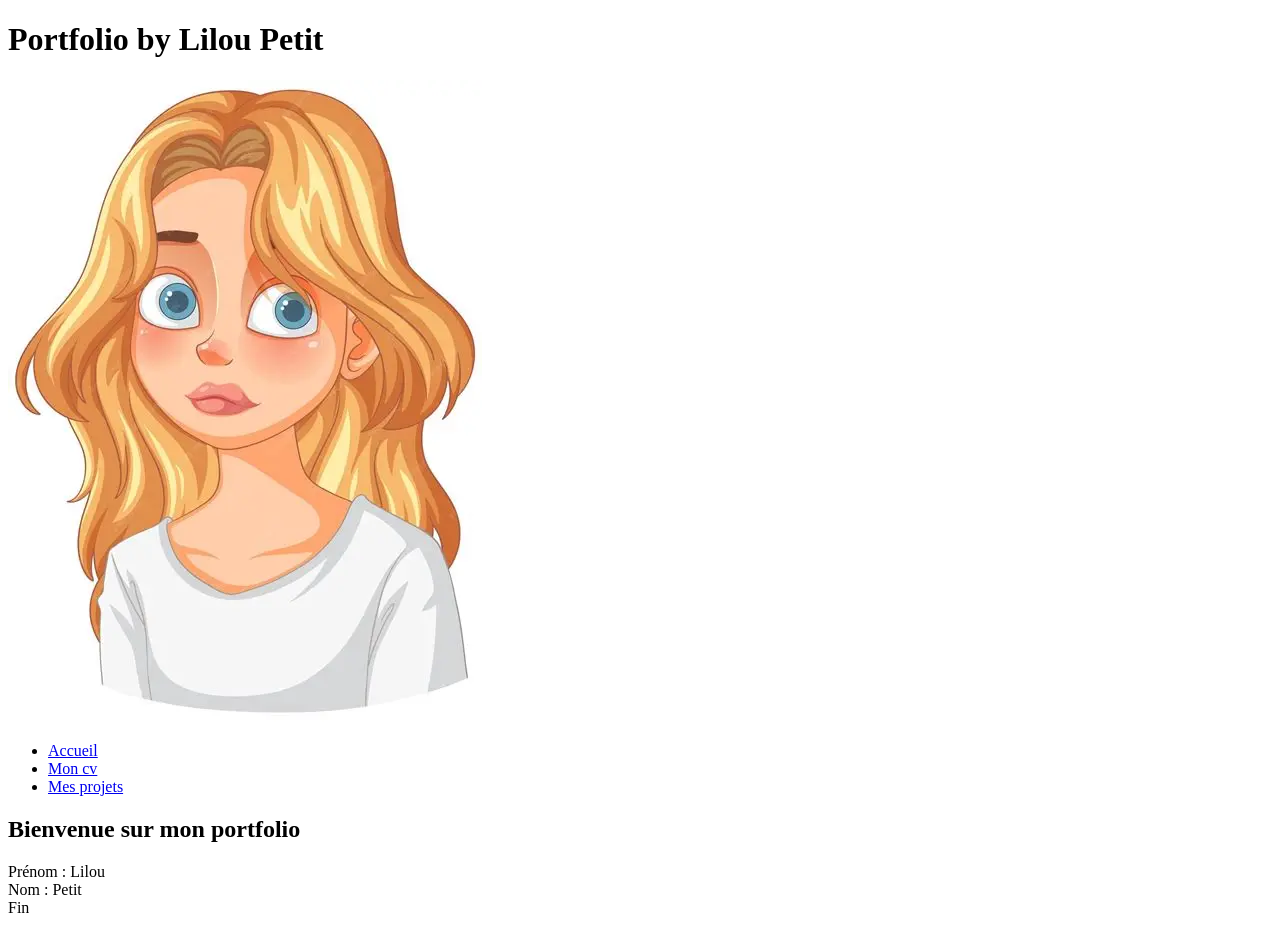
==== index.html @ 28501c4d "Création de la page d'accueil" ====
<!DOCTYPE html>
<html lang="en">

<head>
    <meta charset="UTF-8">
    <meta name="viewport" content="width=device-width, initial-scale=1.0">
    <title>mon portfolio</title>
</head>

<header>
    <h1>Portfolio by Lilou Petit</h1>
    <header><img src="images/image.webp"></header>
    <nav>
        <ul>
            <li><a href="index.html">Accueil</a></li>
            <li><a href="cv.html">Mon cv</a></li>
            <li><a href="projet.html">Mes projets</a></li>
        </ul>
    </nav>

</header>

<body>
    <header>
        <h2>Bienvenue sur mon portfolio</h2>
    </header>
    <main>
        Prénom : Lilou
    </main>
    <main>
        Nom : Petit
    </main>
    <footer>
        Fin

    </footer>
</body>

</html>
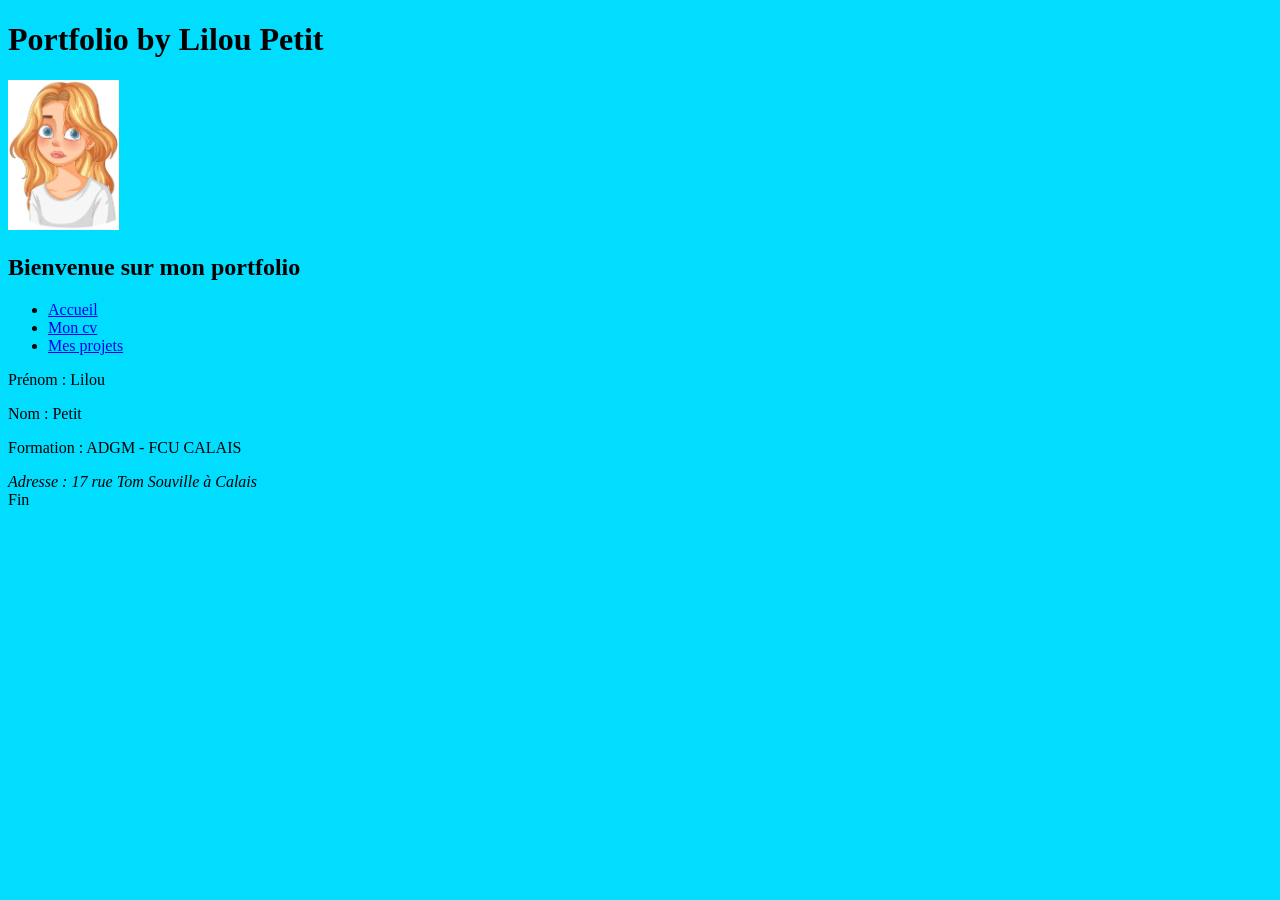
==== commit c4ae48f7: "css externe" ====
--- a/index.html
+++ b/index.html
@@ -4,31 +4,40 @@
 <head>
     <meta charset="UTF-8">
     <meta name="viewport" content="width=device-width, initial-scale=1.0">
-    <title>mon portfolio</title>
+    <title>Mon portfolio</title>
+    <link rel="stylesheet" href="css/style.css">
 </head>
 
-<header>
-    <h1>Portfolio by Lilou Petit</h1>
-    <header><img src="images/image.webp"></header>
-    <nav>
-        <ul>
-            <li><a href="index.html">Accueil</a></li>
-            <li><a href="cv.html">Mon cv</a></li>
-            <li><a href="projet.html">Mes projets</a></li>
-        </ul>
-    </nav>
+<body>
 
-</header>
 
-<body>
     <header>
-        <h2>Bienvenue sur mon portfolio</h2>
+        <h1>Portfolio by Lilou Petit</h1>
+        <header><img src="images/image.webp" height="150px"></header>
+        <header>
+            <h2>Bienvenue sur mon portfolio</h2>
+        </header>
+        <nav>
+            <ul>
+                <li><a href="index.html">Accueil</a></li>
+                <li><a href="cv.html">Mon cv</a></li>
+                <li><a href="projets.html">Mes projets</a></li>
+            </ul>
+        </nav>
+
     </header>
+
+
     <main>
-        Prénom : Lilou
-    </main>
-    <main>
-        Nom : Petit
+        <p>Prénom : Lilou</p>
+
+
+        <p>Nom : Petit</p>
+
+        <p>Formation : ADGM - FCU CALAIS</p>
+
+
+        <address> Adresse : 17 rue Tom Souville à Calais</address>
     </main>
     <footer>
         Fin
--- a/css/style.css
+++ b/css/style.css
@@ -0,0 +1,3 @@
+body{
+    background-color: rgb(0, 221, 255);
+}
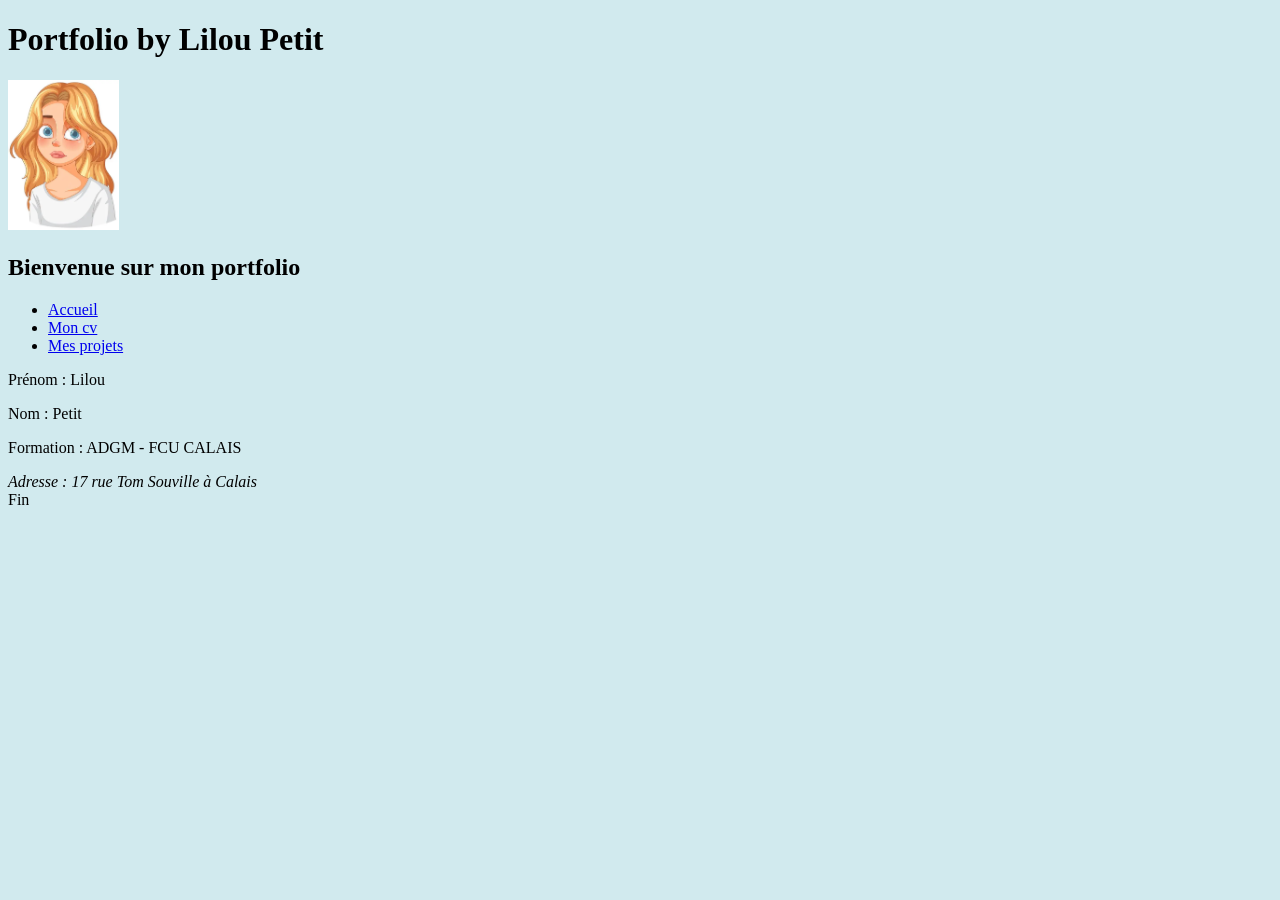
==== commit 2015c87e: "maj css externe" ====
--- a/index.html
+++ b/index.html
@@ -1,48 +1,35 @@
-<!DOCTYPE html>
+<!doctype html>
 <html lang="en">
+  <head>
+    <meta charset="UTF-8" />
+    <meta name="viewport" content="width=device-width, initial-scale=1.0" />
+    <title>Mon portfolio</title>
+    <link rel="stylesheet" href="css/style.css" />
+  </head>
 
-<head>
-    <meta charset="UTF-8">
-    <meta name="viewport" content="width=device-width, initial-scale=1.0">
-    <title>Mon portfolio</title>
-    <link rel="stylesheet" href="css/style.css">
-</head>
-
-<body>
-
-
+  <body>
     <header>
-        <h1>Portfolio by Lilou Petit</h1>
-        <header><img src="images/image.webp" height="150px"></header>
-        <header>
-            <h2>Bienvenue sur mon portfolio</h2>
-        </header>
-        <nav>
-            <ul>
-                <li><a href="index.html">Accueil</a></li>
-                <li><a href="cv.html">Mon cv</a></li>
-                <li><a href="projets.html">Mes projets</a></li>
-            </ul>
-        </nav>
-
+      <h1>Portfolio by Lilou Petit</h1>
+      <header><img src="images/image.webp" height="150px" /></header>
+      <header>
+        <h2>Bienvenue sur mon portfolio</h2>
+      </header>
+      <nav>
+        <ul>
+          <li><a href="index.html">Accueil</a></li>
+          <li><a href="cv.html">Mon cv</a></li>
+          <li><a href="projets.html">Mes projets</a></li>
+        </ul>
+      </nav>
     </header>
 
+    <main>
+      <p>Prénom : Lilou</p>
+      <p>Nom : Petit</p>
+      <p>Formation : ADGM - FCU CALAIS</p>
 
-    <main>
-        <p>Prénom : Lilou</p>
-
-
-        <p>Nom : Petit</p>
-
-        <p>Formation : ADGM - FCU CALAIS</p>
-
-
-        <address> Adresse : 17 rue Tom Souville à Calais</address>
+      <address>Adresse : 17 rue Tom Souville à Calais</address>
     </main>
-    <footer>
-        Fin
-
-    </footer>
-</body>
-
-</html>+    <footer>Fin</footer>
+  </body>
+</html>
--- a/css/style.css
+++ b/css/style.css
@@ -1,3 +1,3 @@
-body{
-    background-color: rgb(0, 221, 255);
-}+body {
+  background-color: rgb(209, 234, 238);
+}
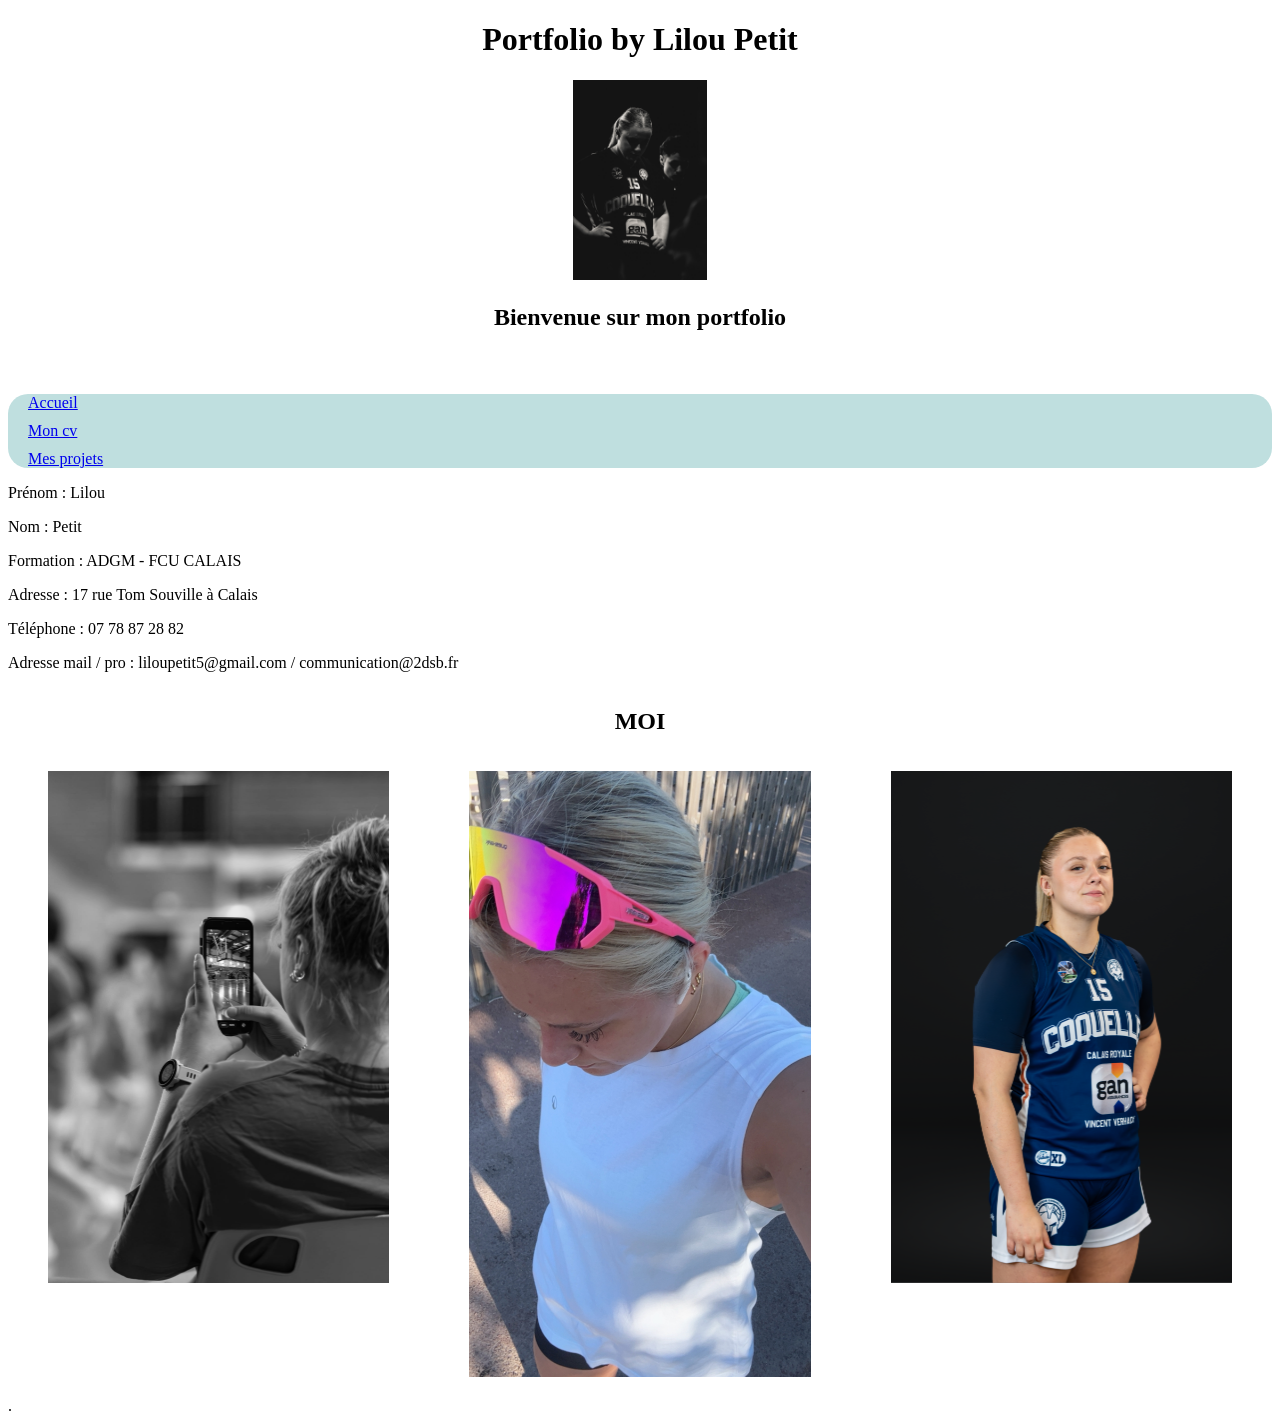
==== commit 7f03e4b7: "ajout photos" ====
--- a/index.html
+++ b/index.html
@@ -1,35 +1,63 @@
 <!doctype html>
 <html lang="en">
-  <head>
-    <meta charset="UTF-8" />
-    <meta name="viewport" content="width=device-width, initial-scale=1.0" />
-    <title>Mon portfolio</title>
-    <link rel="stylesheet" href="css/style.css" />
-  </head>
 
-  <body>
-    <header>
-      <h1>Portfolio by Lilou Petit</h1>
-      <header><img src="images/image.webp" height="150px" /></header>
-      <header>
-        <h2>Bienvenue sur mon portfolio</h2>
-      </header>
-      <nav>
-        <ul>
-          <li><a href="index.html">Accueil</a></li>
-          <li><a href="cv.html">Mon cv</a></li>
-          <li><a href="projets.html">Mes projets</a></li>
-        </ul>
-      </nav>
-    </header>
+<head>
+  <meta charset="UTF-8" />
+  <meta name="viewport" content="width=device-width, initial-scale=1.0" />
+  <title>Mon portfolio</title>
+  <link rel="stylesheet" href="css/style.css" />
+</head>
 
-    <main>
+<body>
+  <header>
+    <h1>Portfolio by Lilou Petit</h1>
+    <img src="images/MOI.jpg" height="200px" />
+    <h2>Bienvenue sur mon portfolio</h2>
+
+    <nav>
+      <ul>
+        <li><a href="index.html">Accueil</a></li>
+        <li><a href="cv.html">Mon cv</a></li>
+        <li><a href="projets.html">Mes projets</a></li>
+      </ul>
+    </nav>
+  </header>
+
+  <main>
+    <section>
       <p>Prénom : Lilou</p>
       <p>Nom : Petit</p>
       <p>Formation : ADGM - FCU CALAIS</p>
 
-      <address>Adresse : 17 rue Tom Souville à Calais</address>
-    </main>
-    <footer>Fin</footer>
-  </body>
-</html>
+      <p>Adresse : 17 rue Tom Souville à Calais</p>
+      <p> Téléphone : 07 78 87 28 82</p>
+      <p>Adresse mail / pro : liloupetit5@gmail.com / communication@2dsb.fr</p>
+
+    </section>
+
+
+    <section id="liste-photos">
+      <h2>MOI</h2>
+
+      <figure>
+        <img src="images/photo.jpeg" alt="Ma photo">
+        <figcaption></figcaption>
+      </figure>
+
+      <figure>
+        <img src="images/run.jpeg" alt="Ma photo">
+        <figcaption></figcaption>
+      </figure>
+
+      <figure>
+        <img src="images/moi.png" alt="Ma photo">
+        <figcaption></figcaption>
+      </figure>
+
+    </section>
+
+  </main>
+  <footer>.</footer>
+</body>
+
+</html>
--- a/css/style.css
+++ b/css/style.css
@@ -1,3 +1,51 @@
 body {
-  background-color: rgb(209, 234, 238);
+  background-color: rgb(255, 255, 255);
 }
+nav {border-radius: 20px;
+}
+
+header {text-align: center;
+}
+header :view-transition-image-pair {
+  display: block;
+  margin: 20px auto;
+}
+nav {text-align: left;
+}
+nav ul {list-style: none;
+padding-left: 20px;
+}
+nav li{margin-bottom: 10px;
+}
+
+nav { 
+  background-color: rgb(191, 223, 223);
+width: 100%
+padding 15px 0;
+margin-top: 5%;
+}
+
+h2{
+  text-align: center;
+}
+
+
+main figure img{
+  width: 100%;
+}
+
+#liste-photos {
+  display: flex;
+  flex-wrap: wrap;
+}
+
+#liste-photos h2{
+  flex-basis: 100%;
+}
+
+#liste-photos figure{
+  flex-basis: 0px;
+  flex-shrink: 1;
+  flex-grow: 1;
+}
+
